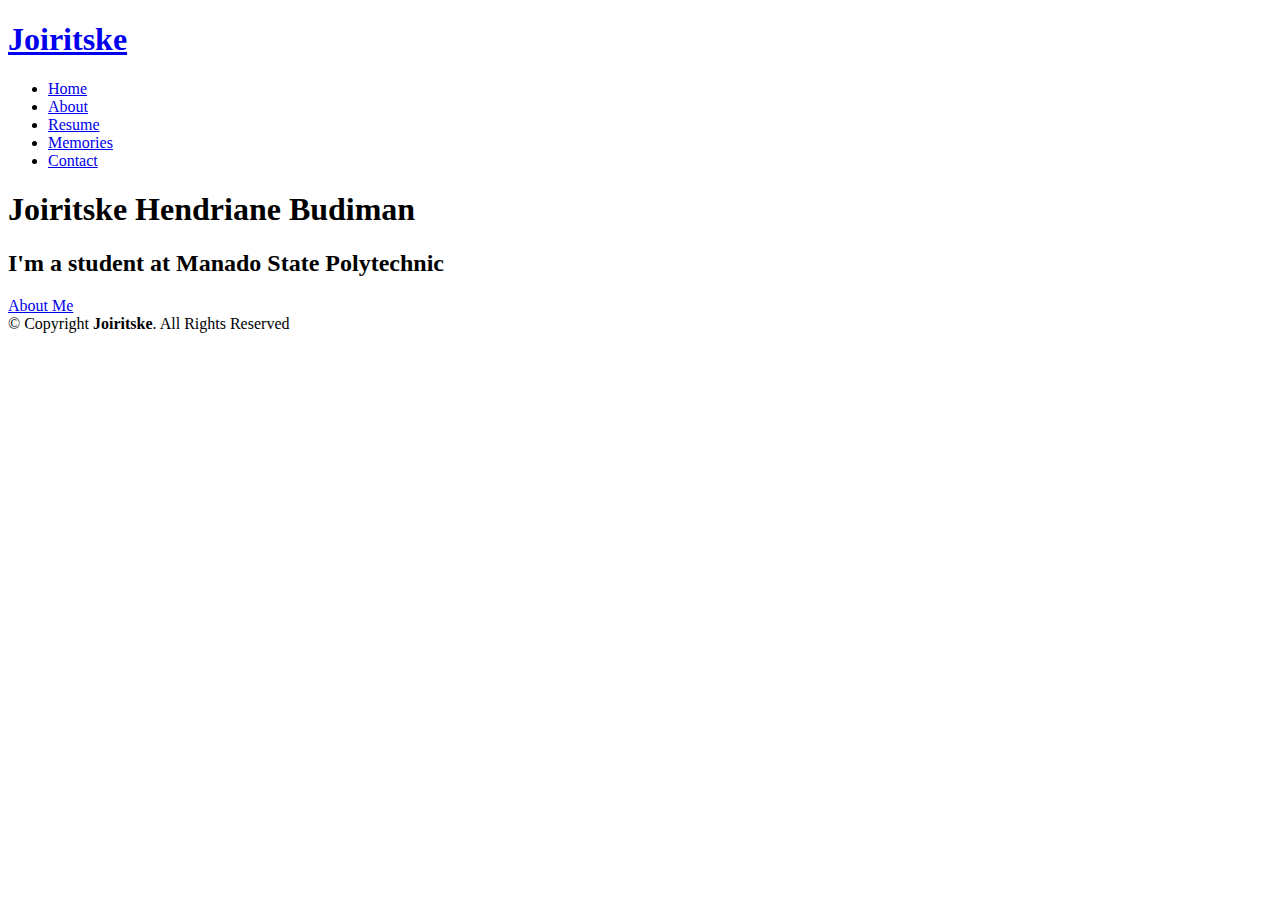
==== index.html @ cf26f8a2 "Add files via upload" ====
<!DOCTYPE html>
<html lang="en">

<head>
  <meta charset="utf-8">
  <meta content="width=device-width, initial-scale=1.0" name="viewport">

  <title> Index - Joiritske Bootstrap</title>
  <meta content="" name="description">
  <meta content="" name="keywords">

  <!-- Favicons -->
  <link href="assets/img/favicon.png" rel="icon">
  <link href="assets/img/apple-touch-icon.png" rel="apple-touch-icon">

  <!-- Google Fonts -->
  <link href="https://fonts.googleapis.com/css?family=Open+Sans:300,300i,400,400i,600,600i,700,700i|Raleway:300,300i,400,400i,500,500i,600,600i,700,700i|Poppins:300,300i,400,400i,500,500i,600,600i,700,700i" rel="stylesheet">

  <!-- Vendor CSS Files -->
  <link href="assets/vendor/aos/aos.css" rel="stylesheet">
  <link href="assets/vendor/bootstrap/css/bootstrap.min.css" rel="stylesheet">
  <link href="assets/vendor/bootstrap-icons/bootstrap-icons.css" rel="stylesheet">
  <link href="assets/vendor/boxicons/css/boxicons.min.css" rel="stylesheet">
  <link href="assets/vendor/glightbox/css/glightbox.min.css" rel="stylesheet">
  <link href="assets/vendor/swiper/swiper-bundle.min.css" rel="stylesheet">

  <!-- Template Main CSS File -->
  <link href="assets/css/style.css" rel="stylesheet">

  <!-- =======================================================
  * Template Name: Kelly
  * Template URL: https://bootstrapmade.com/kelly-free-bootstrap-cv-resume-html-template/
  * Updated: Mar 17 2024 with Bootstrap v5.3.3
  * Author: BootstrapMade.com
  * License: https://bootstrapmade.com/license/
  ======================================================== -->
</head>

<body>

  <!-- ======= Header ======= -->
  <header id="header" class="fixed-top">
    <div class="container-fluid d-flex justify-content-between align-items-center">

      <h1 class="logo me-auto me-lg-0"><a href="index.html">Joiritske</a></h1>
      <!-- Uncomment below if you prefer to use an image logo -->
      <!-- <a href="index.html" class="logo"><img src="assets/img/logo.png" alt="" class="img-fluid"></a>-->

      <nav id="navbar" class="navbar order-last order-lg-0">
        <ul>
          <li><a class="active" href="index.html">Home</a></li>
          <li><a href="about.html">About</a></li>
          <li><a href="resume.html">Resume</a></li>
          <li><a href="portfolio.html">Memories</a></li>
          <li><a href="contact.html">Contact</a></li>
        </ul>
        <i class="bi bi-list mobile-nav-toggle"></i>
      </nav><!-- .navbar -->

      <div class="header-social-links">
        <a href="https://www.instagram.com/joibudiman/" class="instagram"><i class="bi bi-instagram"></i></a>
        <a href="https://web.facebook.com/joibudiman/" class="facebook"><i class="bi bi-facebook"></i></a>
        <a href="https://twitter.com/joiritske" class="twitter"><i class="bi bi-twitter"></i></a>
      </div>

    </div>

  </header><!-- End Header -->

  <!-- ======= Hero Section ======= -->
  <section id="hero" class="d-flex align-items-center">
    <div class="container d-flex flex-column align-items-center" data-aos="zoom-in" data-aos-delay="100">
      <h1>Joiritske Hendriane Budiman</h1>
      <h2>I'm a student at Manado State Polytechnic</h2>
      <a href="about.html" class="btn-about">About Me</a>
    </div>
  </section><!-- End Hero -->

  <!-- ======= Footer ======= -->
  <footer id="footer">
    <div class="container">
      <div class="copyright">
        &copy; Copyright <strong><span>Joiritske</span></strong>. All Rights Reserved
      </div>
      <div class="credits">
        <!-- All the links in the footer should remain intact. -->
        <!-- You can delete the links only if you purchased the pro version. -->
        <!-- Licensing information: https://bootstrapmade.com/license/ -->
        <!-- Purchase the pro version with working PHP/AJAX contact form: https://bootstrapmade.com/kelly-free-bootstrap-cv-resume-html-template/ -->
      </div>
    </div>
  </footer><!-- End  Footer -->

  <div id="preloader"></div>
  <a href="#" class="back-to-top d-flex align-items-center justify-content-center"><i class="bi bi-arrow-up-short"></i></a>

  <!-- Vendor JS Files -->
  <script src="assets/vendor/purecounter/purecounter_vanilla.js"></script>
  <script src="assets/vendor/aos/aos.js"></script>
  <script src="assets/vendor/bootstrap/js/bootstrap.bundle.min.js"></script>
  <script src="assets/vendor/glightbox/js/glightbox.min.js"></script>
  <script src="assets/vendor/isotope-layout/isotope.pkgd.min.js"></script>
  <script src="assets/vendor/swiper/swiper-bundle.min.js"></script>
  <script src="assets/vendor/waypoints/noframework.waypoints.js"></script>
  <script src="assets/vendor/php-email-form/validate.js"></script>

  <!-- Template Main JS File -->
  <script src="assets/js/main.js"></script>

</body>

</html>
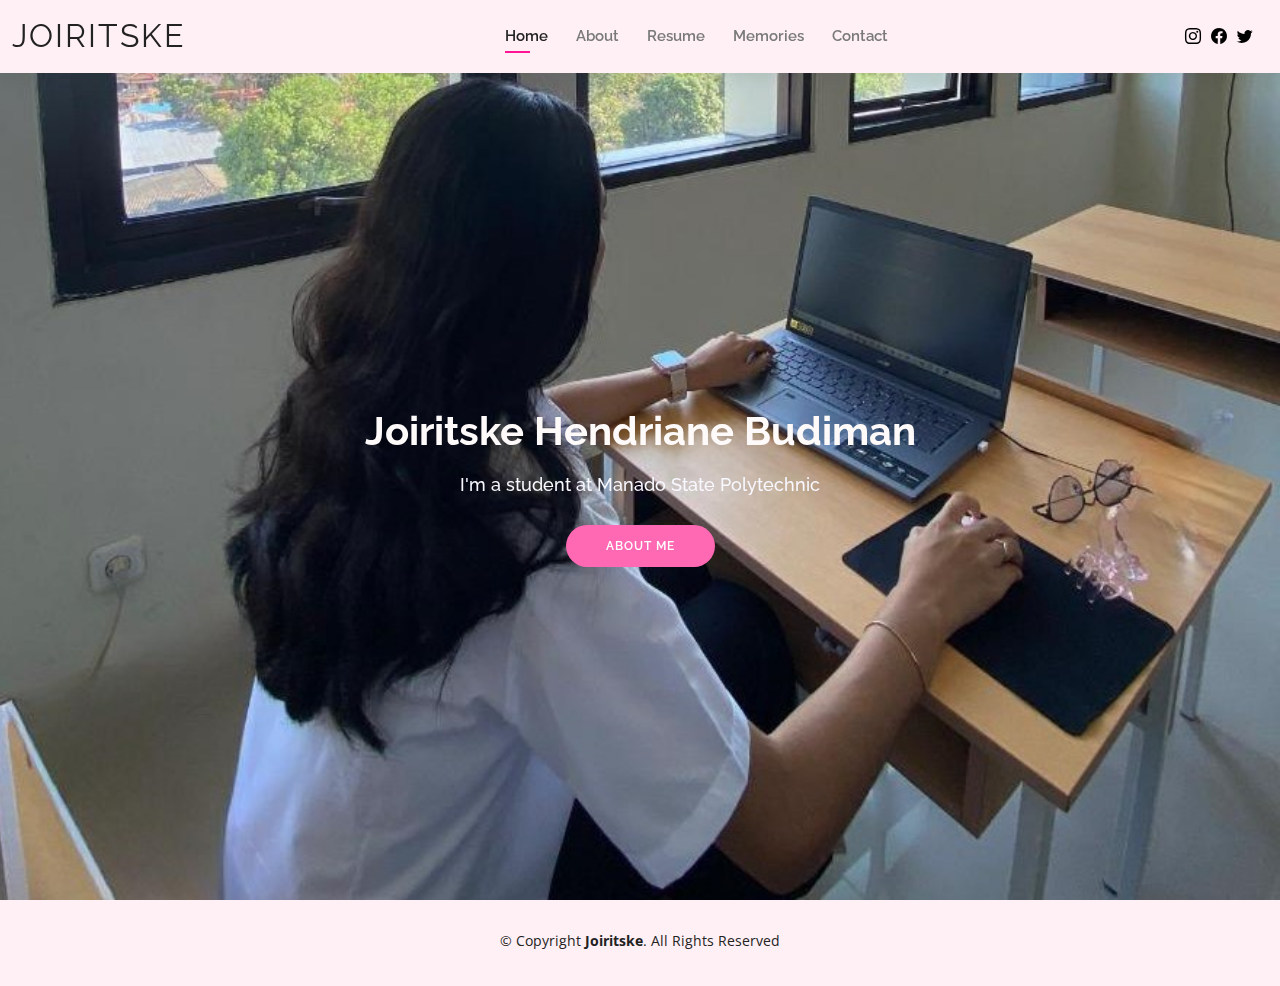
==== commit 92829ac2: "Update index.html" ====
--- a/index.html
+++ b/index.html
@@ -5,7 +5,7 @@
   <meta charset="utf-8">
   <meta content="width=device-width, initial-scale=1.0" name="viewport">
 
-  <title> Index - Joiritske Bootstrap</title>
+  <title> Index - Joiritske</title>
   <meta content="" name="description">
   <meta content="" name="keywords">
 
@@ -109,4 +109,4 @@
 
 </body>
 
-</html>+</html>
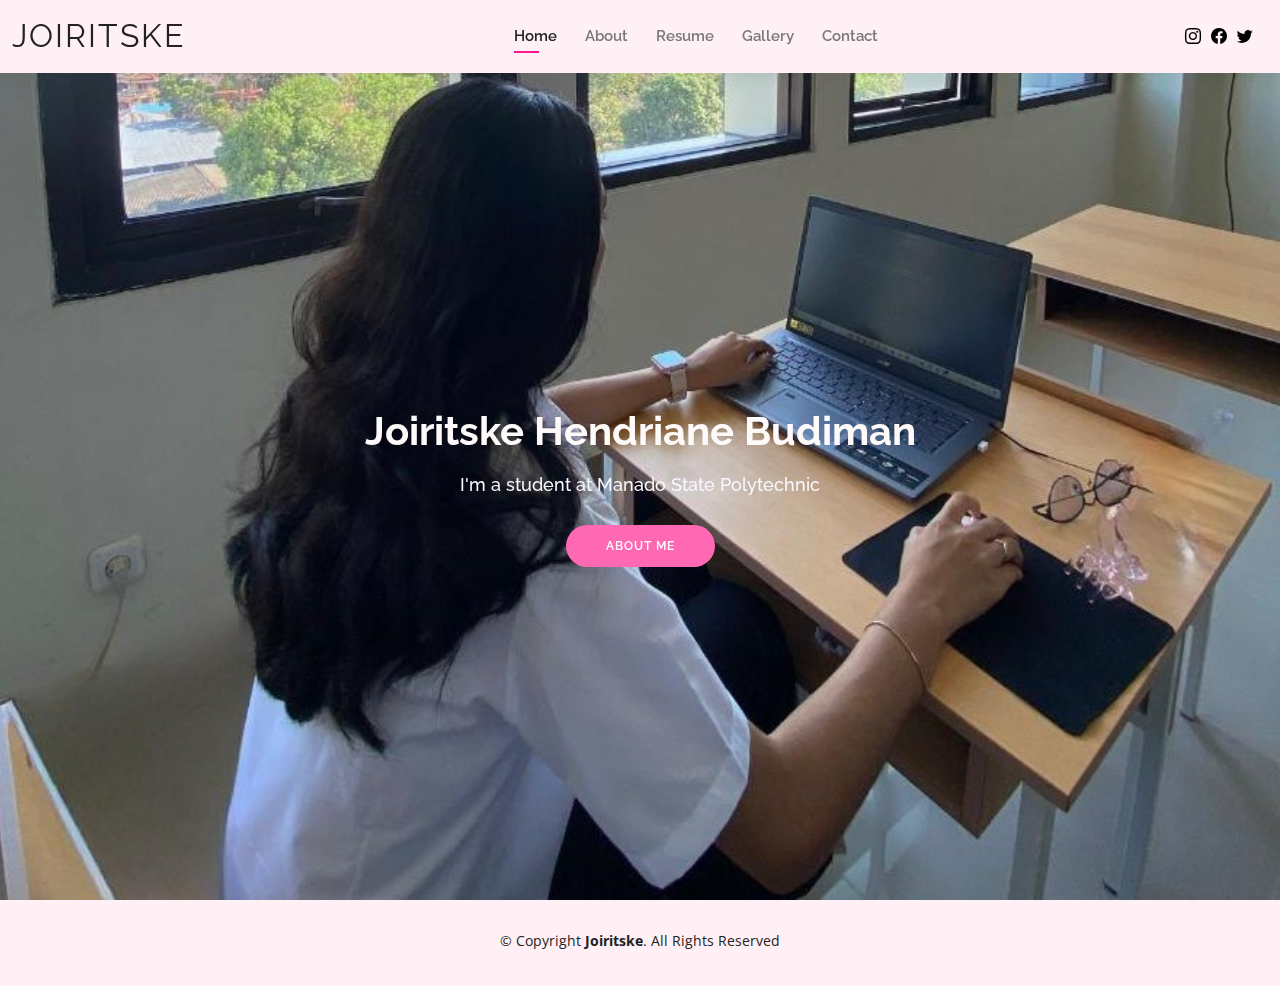
==== commit a1130100: "Update index.html" ====
--- a/index.html
+++ b/index.html
@@ -51,7 +51,7 @@
           <li><a class="active" href="index.html">Home</a></li>
           <li><a href="about.html">About</a></li>
           <li><a href="resume.html">Resume</a></li>
-          <li><a href="portfolio.html">Memories</a></li>
+          <li><a href="portfolio.html">Gallery</a></li>
           <li><a href="contact.html">Contact</a></li>
         </ul>
         <i class="bi bi-list mobile-nav-toggle"></i>
